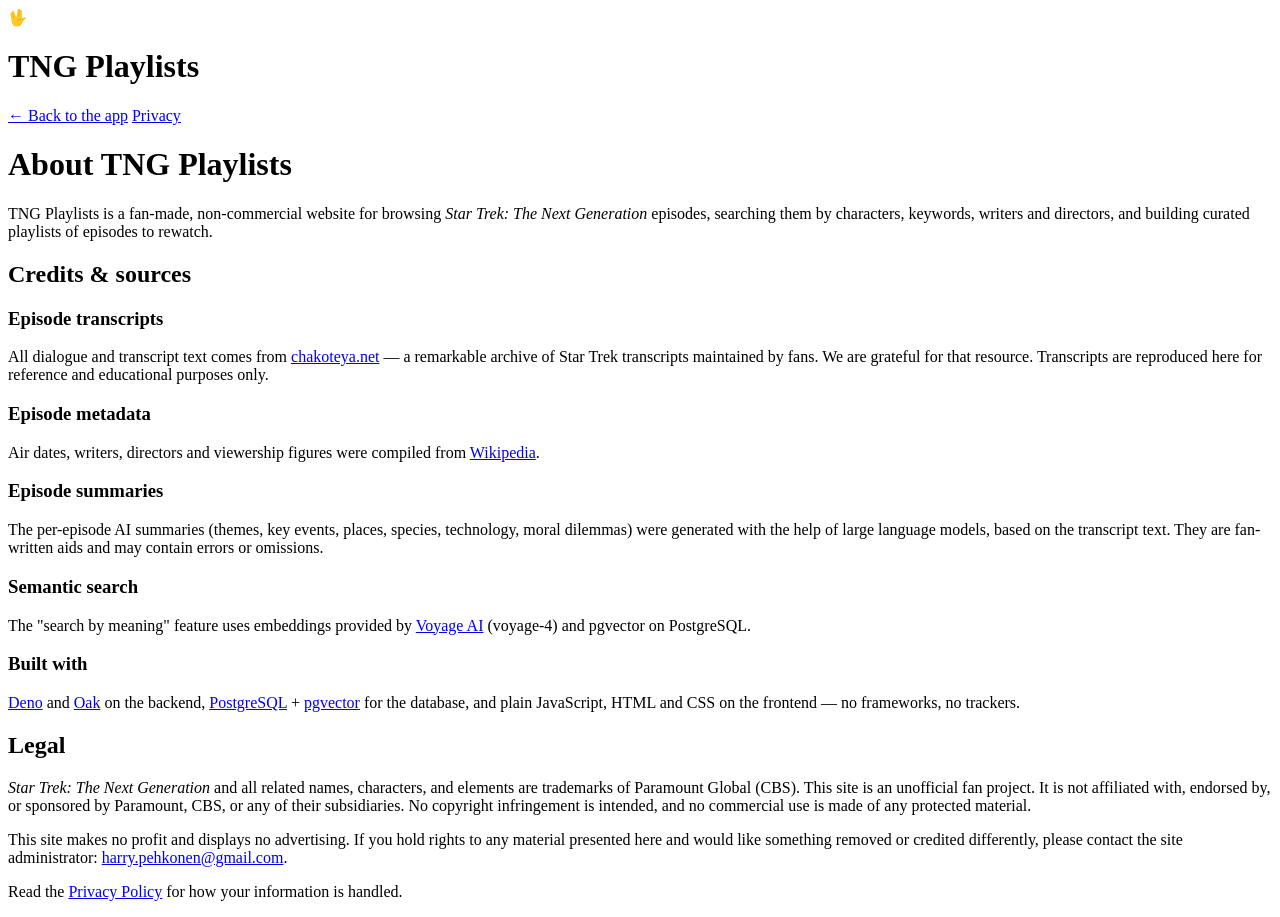
==== web/about.html @ 3f33982c "Add About (credits: chakoteya.net, Wikipedia, Voyage AI, stack) + Privacy policy pages, footer links" ====
<!DOCTYPE html>
<html lang="en">
<head>
  <meta charset="UTF-8">
  <meta name="viewport" content="width=device-width, initial-scale=1.0">
  <title>About — TNG Playlists</title>
  <link rel="stylesheet" href="/styles.css">
</head>
<body class="static-page">
  <header class="app-header">
    <div class="brand">
      <span class="brand-icon">🖖</span>
      <h1>TNG Playlists</h1>
    </div>
    <nav class="tab-bar">
      <a class="tab" href="/">← Back to the app</a>
      <a class="tab" href="/privacy.html">Privacy</a>
    </nav>
  </header>

  <main class="legal-content">
    <h1>About TNG Playlists</h1>

    <p>
      TNG Playlists is a fan-made, non-commercial website for browsing
      <em>Star Trek: The Next Generation</em> episodes, searching them by
      characters, keywords, writers and directors, and building curated
      playlists of episodes to rewatch.
    </p>

    <h2>Credits &amp; sources</h2>

    <h3>Episode transcripts</h3>
    <p>
      All dialogue and transcript text comes from
      <a href="http://www.chakoteya.net/NextGen/episodes.htm" rel="noopener">chakoteya.net</a>
      — a remarkable archive of Star Trek transcripts maintained by fans.
      We are grateful for that resource. Transcripts are reproduced here for
      reference and educational purposes only.
    </p>

    <h3>Episode metadata</h3>
    <p>
      Air dates, writers, directors and viewership figures were compiled from
      <a href="https://en.wikipedia.org/wiki/List_of_Star_Trek:_The_Next_Generation_episodes" rel="noopener">Wikipedia</a>.
    </p>

    <h3>Episode summaries</h3>
    <p>
      The per-episode AI summaries (themes, key events, places, species,
      technology, moral dilemmas) were generated with the help of large
      language models, based on the transcript text. They are fan-written aids
      and may contain errors or omissions.
    </p>

    <h3>Semantic search</h3>
    <p>
      The "search by meaning" feature uses embeddings provided by
      <a href="https://voyageai.com" rel="noopener">Voyage AI</a> (voyage-4)
      and pgvector on PostgreSQL.
    </p>

    <h3>Built with</h3>
    <p>
      <a href="https://deno.com" rel="noopener">Deno</a> and
      <a href="https://oakserver.github.io/oak/" rel="noopener">Oak</a> on the
      backend, <a href="https://www.postgresql.org/" rel="noopener">PostgreSQL</a>
      + <a href="https://github.com/pgvector/pgvector" rel="noopener">pgvector</a>
      for the database, and plain JavaScript, HTML and CSS on the frontend —
      no frameworks, no trackers.
    </p>

    <h2>Legal</h2>
    <p>
      <em>Star Trek: The Next Generation</em> and all related names, characters,
      and elements are trademarks of Paramount Global (CBS). This site is an
      unofficial fan project. It is not affiliated with, endorsed by, or
      sponsored by Paramount, CBS, or any of their subsidiaries. No copyright
      infringement is intended, and no commercial use is made of any protected
      material.
    </p>
    <p>
      This site makes no profit and displays no advertising. If you hold rights
      to any material presented here and would like something removed or
      credited differently, please contact the site administrator:
      <a href="mailto:harry.pehkonen@gmail.com">harry.pehkonen@gmail.com</a>.
    </p>
    <p>
      Read the <a href="/privacy.html">Privacy Policy</a> for how your
      information is handled.
    </p>
  </main>
</body>
</html>
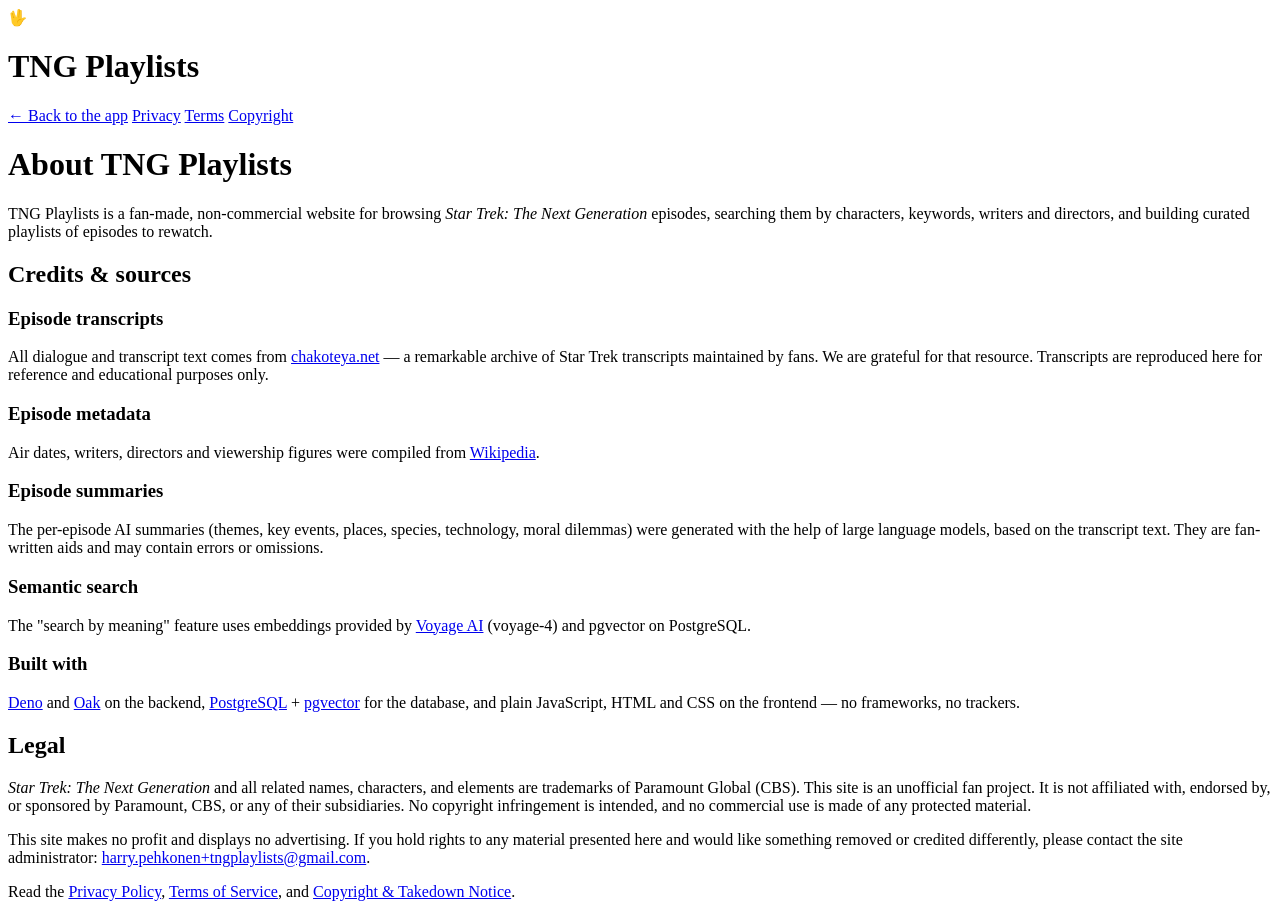
==== commit da048763: "Add Terms of Service + Canadian Copyright/takedown pages; switch contact email to harry.pehkonen+tng" ====
--- a/web/about.html
+++ b/web/about.html
@@ -15,6 +15,8 @@
     <nav class="tab-bar">
       <a class="tab" href="/">← Back to the app</a>
       <a class="tab" href="/privacy.html">Privacy</a>
+      <a class="tab" href="/terms.html">Terms</a>
+      <a class="tab" href="/copyright.html">Copyright</a>
     </nav>
   </header>
 
@@ -83,11 +85,12 @@
       This site makes no profit and displays no advertising. If you hold rights
       to any material presented here and would like something removed or
       credited differently, please contact the site administrator:
-      <a href="mailto:harry.pehkonen@gmail.com">harry.pehkonen@gmail.com</a>.
+      <a href="mailto:harry.pehkonen+tngplaylists@gmail.com">harry.pehkonen+tngplaylists@gmail.com</a>.
     </p>
     <p>
-      Read the <a href="/privacy.html">Privacy Policy</a> for how your
-      information is handled.
+      Read the <a href="/privacy.html">Privacy Policy</a>,
+      <a href="/terms.html">Terms of Service</a>, and
+      <a href="/copyright.html">Copyright &amp; Takedown Notice</a>.
     </p>
   </main>
 </body>
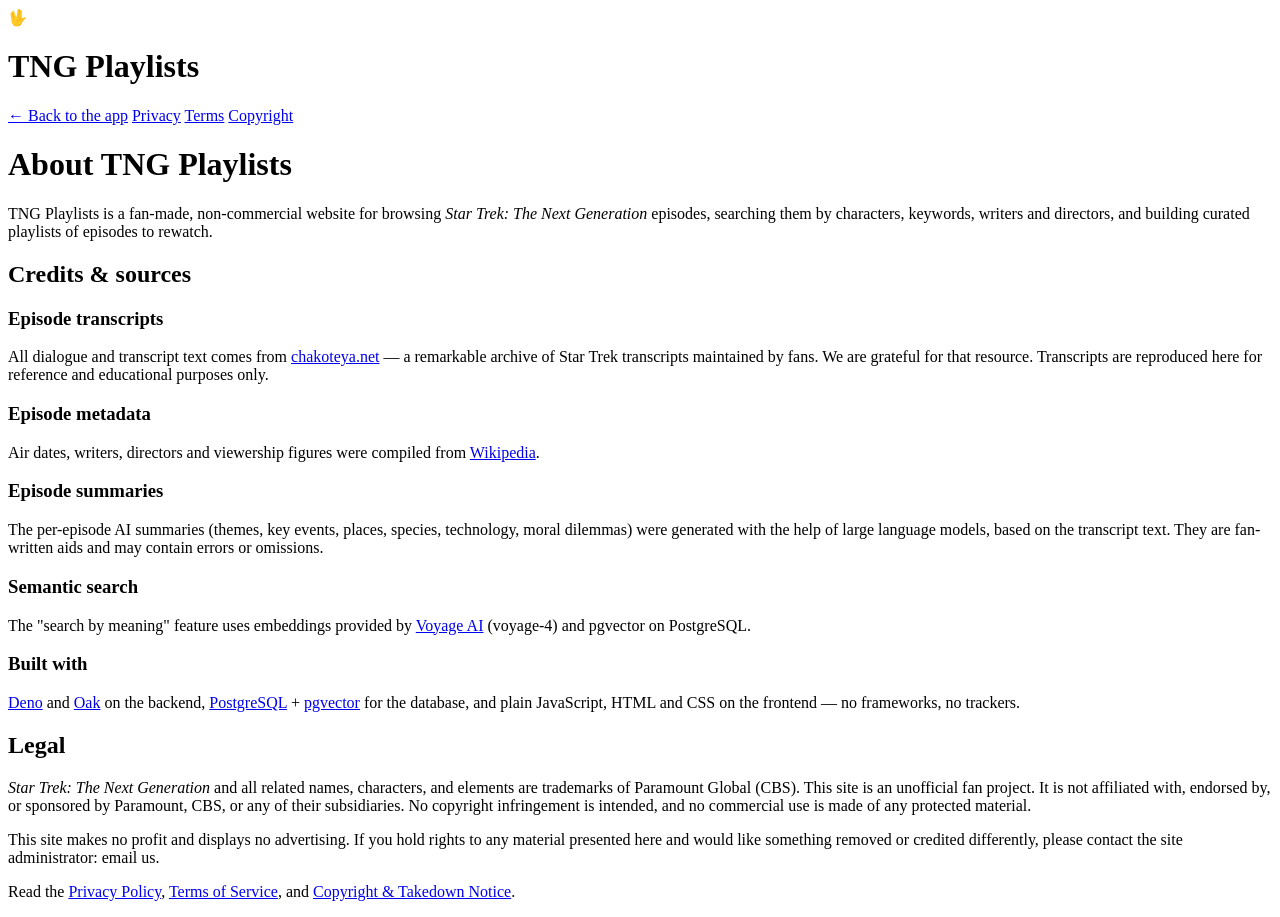
==== commit 6836b555: "Obfuscate contact email: build mailto links at runtime via email.js (no scrapable address in raw HTM" ====
--- a/web/about.html
+++ b/web/about.html
@@ -85,7 +85,7 @@
       This site makes no profit and displays no advertising. If you hold rights
       to any material presented here and would like something removed or
       credited differently, please contact the site administrator:
-      <a href="mailto:harry.pehkonen+tngplaylists@gmail.com">harry.pehkonen+tngplaylists@gmail.com</a>.
+      <a class="email" data-user="harry.pehkonen" data-tag="+tngplaylists" data-domain="gmail.com">email us</a>.
     </p>
     <p>
       Read the <a href="/privacy.html">Privacy Policy</a>,
@@ -93,5 +93,6 @@
       <a href="/copyright.html">Copyright &amp; Takedown Notice</a>.
     </p>
   </main>
+  <script src="/email.js" defer></script>
 </body>
 </html>
